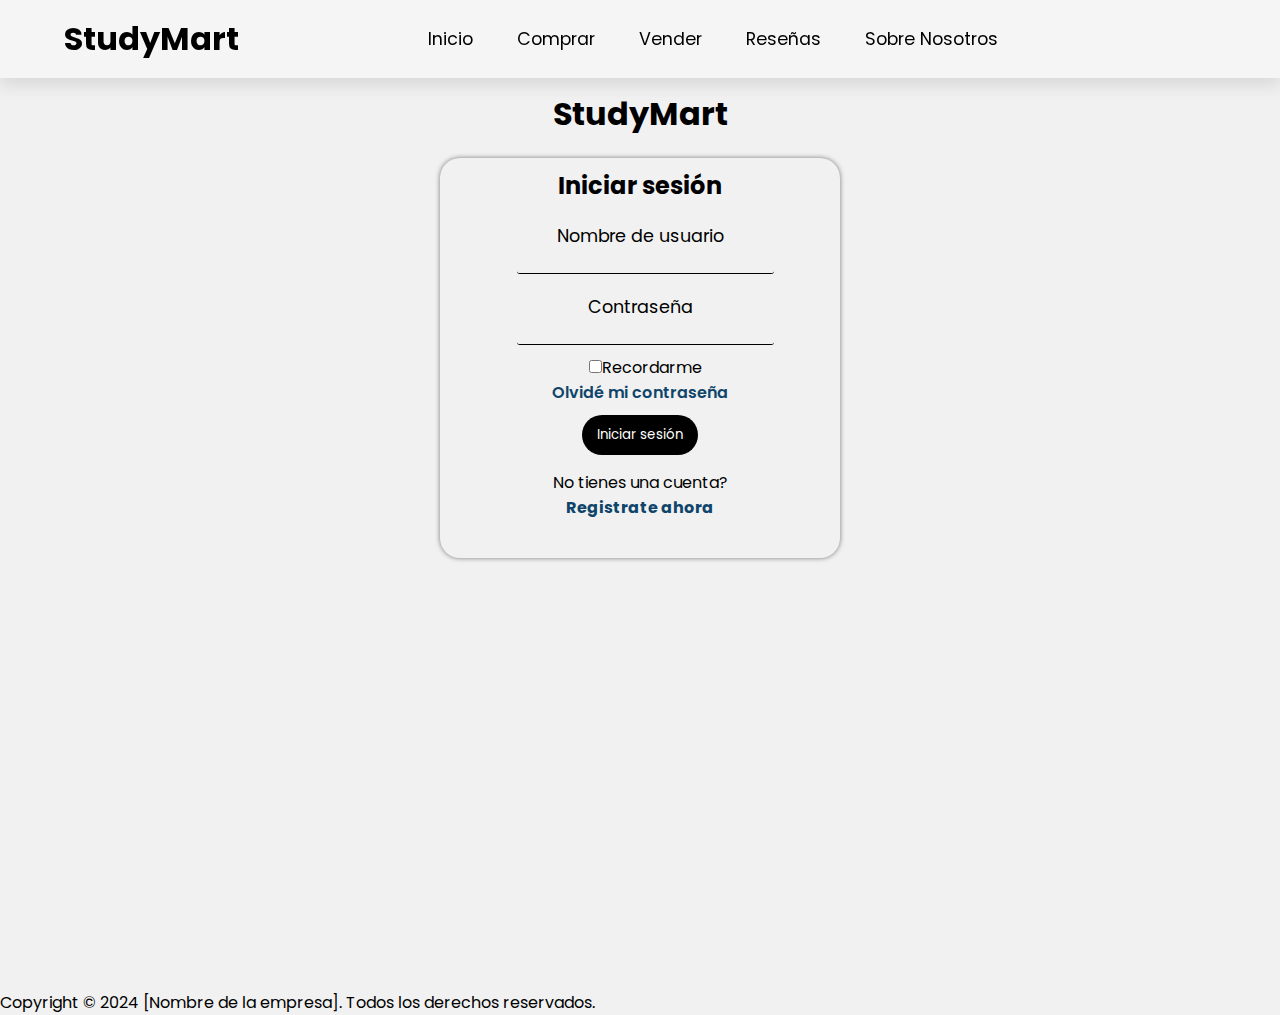
==== login-signup.html @ b03ae29a "new file:   css/loginstyle.css new file:   css/style.css new file:   img/templateItem.png new file: " ====
<!DOCTYPE html>
<html lang="en">
<head>
    <meta charset="UTF-8">
    <meta name="viewport" content="width=device-width, initial-scale=1.0">
    <title>StudyMart</title>
    <link rel="stylesheet" href="css/style.css">
    <link rel="stylesheet" href="css/loginstyle.css">
    <link rel="stylesheet" href="https://cdnjs.cloudflare.com/ajax/libs/font-awesome/6.5.2/css/all.min.css" integrity="sha512-SnH5WK+bZxgPHs44uWIX+LLJAJ9/2PkPKZ5QiAj6Ta86w+fsb2TkcmfRyVX3pBnMFcV7oQPJkl9QevSCWr3W6A==" crossorigin="anonymous" referrerpolicy="no-referrer" />
</head>
<body>
    <header>
        <a href="index.html" class="logo">StudyMart</a>
        <nav>
            <a href="index.html#inicio">Inicio</a>
            <a href="comprar">Comprar</a>
            <a href="vender">Vender</a>
            <a href="#reseñas">Reseñas</a>
            <a href="#Nosotros">Sobre Nosotros</a>
        </nav>
        <div class="iconos">
            <a href="#" class="fas fa-heart"></a>
            <a href="#" class="fas fa-shopping-cart"></a>
            <a href="#" class="fas fa-user"></a>
        </div>
    </header>
    <main class="login-signup">
        <h1>StudyMart</h1>
        <div class="wrapper">
            <div class="logInBox">
                <h2>Iniciar sesión</h2>
                <form>
                    <div class="logInInput">
                        <label>Nombre de usuario <br></label>
                        <span class="icon"><i class="fas fa-user"></i></span>
                        <input type="text" required class="user">
                    </div>
                    <div class="logInInput">
                        <label>Contraseña <br></label>
                        <span class="icon"><i class="fa-solid fa-lock"></i></span>
                        <input type="password" required id="contraseña">
                    </div>
                    <div class="remember-forgot">
                        <label><input type="checkbox">Recordarme</label>
                        <p><a href="#">Olvidé mi contraseña</a></p>
                    </div>
                    <button type="submit" class="loginBtn" id="Loginbtn" onclick="location.href='index.html'">Iniciar sesión</button>
                    <div class="login-register">
                        <p>No tienes una cuenta? </p> <p  class="signUpLink">Registrate ahora</p>
                    </div>
                </form>
            </div>
            <div class="signUpBox">
                <h2>Registrate</h2>
                <form>
                    <div class="logInInput">
                        <label>Nombre de usuario <br></label>
                        <span class="icon"><i class="fa-solid fa-user"></i></i></span>
                        <input type="text" required class="user">
                    </div>
                    <div class="logInInput">
                        <label>Email <br></label>
                        <span class="icon"><i class="fa-solid fa-envelope"></i></span>
                        <input type="email" required>
                    </div>
                    <div class="logInInput">
                        <label>Contraseña <br></label>
                        <span class="icon"><i class="fa-solid fa-lock"></i></span>
                        <input type="password" required>
                    </div>
                    <div class="remember-forgot">
                        <label><input type="checkbox">Acepto los terminos y condiciones</label>
                    </div>
                    <button type="submit" class="registerBtn" id="registerBtn" onclick="location.href='index.html'">Registrate</button>
                    <div class="login-register">
                        <p>Ya tienes una cuenta? </p> <p class="loginLink">Iniciar sesión</a></p>
                    </div>
                </form>
            </div>
        </div>
    </main>
    <footer>
        <div class="creditos">
            <p>Copyright &copy; 2024 [Nombre de la empresa].  Todos los derechos reservados.</p>
        </div>
    </footer>
    <script src="login-signupWrapper.js"></script>
</body>
</html>
---- css/style.css ----
@import url('https://fonts.googleapis.com/css2?family=Poppins:ital,wght@0,100;0,200;0,300;0,400;0,500;0,600;0,700;0,800;0,900;1,100;1,200;1,300;1,400;1,500;1,600;1,700;1,800;1,900&display=swap');
@import url('https://fonts.googleapis.com/css2?family=Baskervville:ital@1&display=swap');

* {
    margin: 0; padding: 0;
    box-sizing: border-box;
    font-family: Poppins, sans-serif;
    outline: none; border: none;
    color: black;
    text-decoration: none;
    transition: .2s linear;
}

html {
    scroll-snap-type: y proximity ;
}

body {
    background: #f1f1f1;
}

@keyframes scroll {
    from {
        opacity: 0;
    }
    to {
        opacity: 1;
    }
}

header {
    position: fixed;
    top: 0; left: 0; right: 0;
    display: flex;
    padding: 15px 5%;
    align-items: center;
    justify-content: space-between;
    z-index: 99;
    box-shadow: 0 .5rem 1rem rgba(0, 0, 0, .1);
    background-color: whitesmoke;
}

header .logo {
    font-size: 2rem;
    font-weight: bolder;
}

header .logo span {
    color: #184B6F;
}

header nav a {
    font-size: 1.1rem;
    padding: 0 20px;
}

header a:hover {
    color: #0F456B;
}

header .iconos {
    font-size: 1.3rem;
}

header .iconos a {
    margin-left: 5px;
    margin-right: 5px;
}

section {
    scroll-snap-align: start;
}

.inicio {
    display: flex;
    align-items: center;
    min-height: 100vh;
    padding: 15px 5%;
    background: url(FOTO!!) no-repeat; /* AGREGAR FOTO DE FONDO */
    background-size: cover;
    background-position: center;
    z-index: 99;
}

.inicio .contenido {
    max-width: 50vw;
    margin-top: 80px;
}

.inicio .contenido h3 {
    font-size: 3.8rem;
}

.inicio .contenido h5 {
    font-size: 2.2rem;
    color: #0F456B;
}

.inicio .contenido p {
    font-size: 1.3rem;
    padding: 0.5rem 0;
    max-width: 650px;
    text-align: justify;
}

.btn {
    display: inline-block;
    border-radius: 40px;
    background: black;
    color: #fff;
    padding: 10px 15px;
    cursor: pointer;
    margin-top: 10px;
}

.btn:hover {
    background-color: #0F456B;
}

.footer {
    bottom: 0;
}

.LosMasVendidos {
    text-align: center;
    animation: scroll 1s linear;
    animation-timeline: scroll();
}

.LosMasVendidos .titulo {
    background-color: #0F456B;
    user-select: none;
}

.LosMasVendidos .titulo h1 {
padding-top: 50px;
color: white;
font-weight: 500;
text-transform: uppercase;
letter-spacing: 8px;
}

.LosMasVendidos .titulo span{
    color: white;
    font-size: 3rem;
}

.LosMasVendidos .content {
    display: flex;
    gap: 50px;
    justify-content: center;
}

.LosMasVendidos .content .item {
    max-width: 30vw;
    margin-top: 15px;
}

.LosMasVendidos .content .item img{
    max-width: 20vw;
    max-height: 100%;
}

.LosMasVendidos .content .item h2{
    font-family: "Baskervville", serif;
    color: #0F456B;
}

.LosMasVendidos a {
    margin-top: 20px;
    border-radius: 10px;
}
---- css/loginstyle.css ----
.login-signup {
    min-height: 100vh;
    margin-top: 90px;
}
.login-signup h1{
    text-align: center;
    margin-bottom: 20px;

}
.wrapper {
    width: 400px;
    height: 400px;
    display: flex;
    justify-content: center;
    background-color: #f1f1f1;
    border-radius: 20px;
    box-shadow: 0 0 5px rgba(0, 0, 0, .5);
    transition: .2s ease;
    margin: auto;
}

.signUpBox {
    display: none;
}

.logInBox h2, .signUpBox h2 {
    margin-top: 10px;
    text-align: center;
}

.logInBox input, .signUpBox input {
    border-bottom: solid .1px ;
    border-radius: 3px;
    margin-left: 10px;
    background-color: #f1f1f1;
}

.logInInput {
    margin: 20px -5px;
    text-align: center;
}

.logInInput label {
    font-size: 1.1rem;
}

.remember-forgot{
    color: black;
    margin: -10px 0 10px;
    align-items: center;
    text-align: center;
}

.remember-forgot p a {
    color: #0F456B;
    font-weight: 600;
}

.remember-forgot p a:hover{
    text-decoration: underline;
}

.loginBtn, .registerBtn {
    display: flex;
    border-radius: 40px;
    margin: auto;
    margin-bottom: 5px;
    background: black;
    color: #fff;
    padding: 10px 15px;
    cursor: pointer;
}

.loginBtn:hover, .registerBtn:hover {
    background-color: #0F456B;
}

.login-register {
    text-align: center;
    margin: 15px 0 10px;
}

.signUpLink, .loginLink{
    color: #0F456B;
    font-weight: bold;
    cursor: pointer;
}

.signUpLink:hover, .loginLink:hover {
    text-decoration: underline ;
}
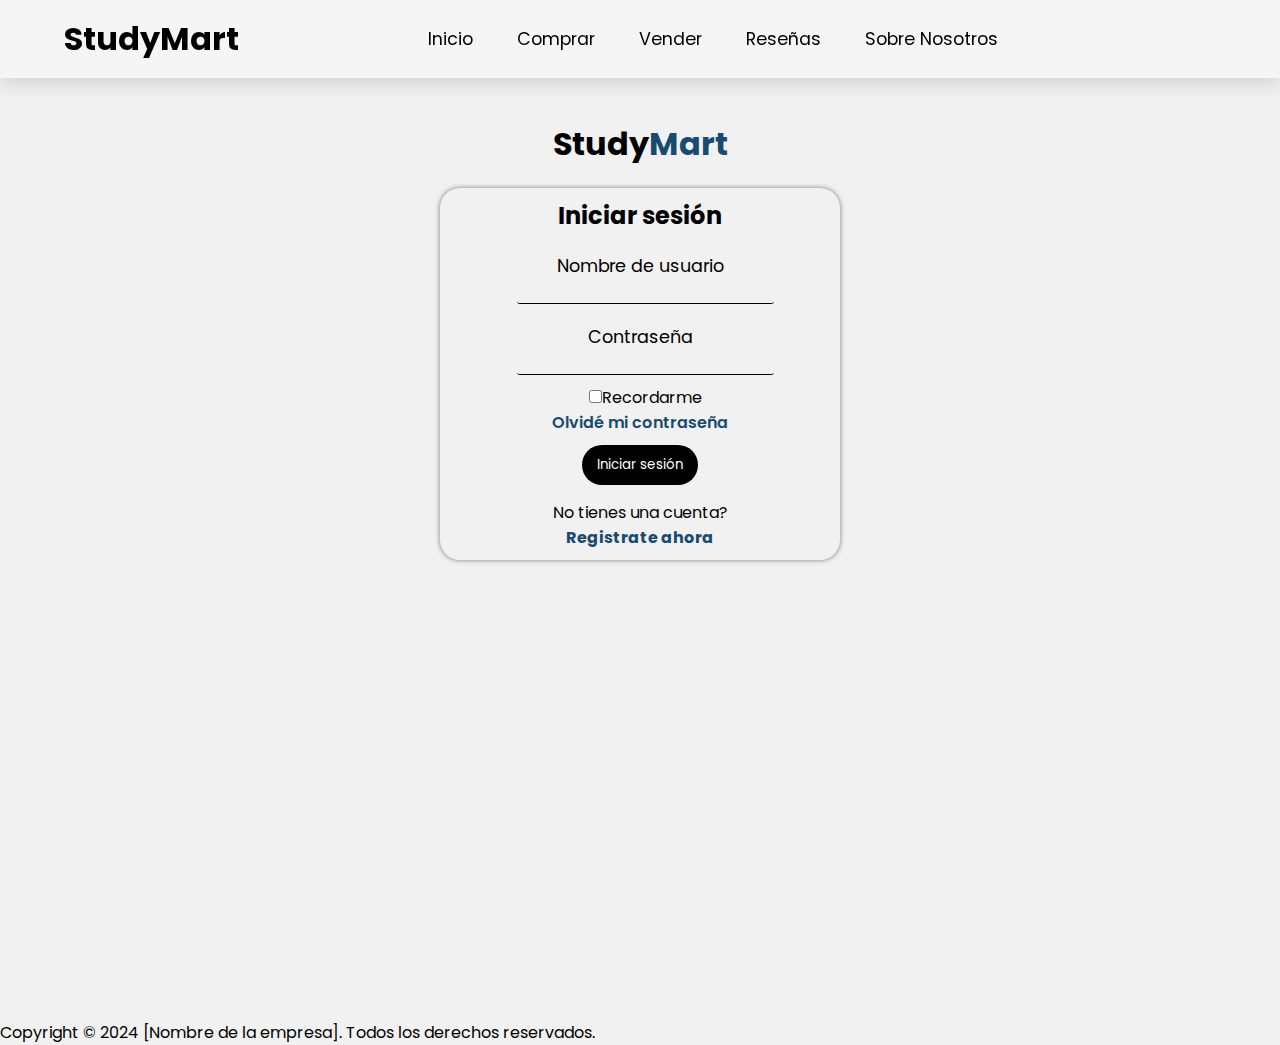
==== commit cd5162a3: "deleted:    css/gridstyle.css modified:   css/loginstyle.css modified:   css/style.css modified:   i" ====
--- a/login-signup.html
+++ b/login-signup.html
@@ -10,7 +10,7 @@
 </head>
 <body>
     <header>
-        <a href="index.html" class="logo">StudyMart</a>
+        <a href="index.html" class="logo">Study<span>Mart</span></a>
         <nav>
             <a href="index.html#inicio">Inicio</a>
             <a href="comprar">Comprar</a>
@@ -25,7 +25,7 @@
         </div>
     </header>
     <main class="login-signup">
-        <h1>StudyMart</h1>
+        <h1>Study<span>Mart</span></h1>
         <div class="wrapper">
             <div class="logInBox">
                 <h2>Iniciar sesión</h2>
--- a/css/style.css
+++ b/css/style.css
@@ -1,5 +1,11 @@
 @import url('https://fonts.googleapis.com/css2?family=Poppins:ital,wght@0,100;0,200;0,300;0,400;0,500;0,600;0,700;0,800;0,900;1,100;1,200;1,300;1,400;1,500;1,600;1,700;1,800;1,900&display=swap');
-@import url('https://fonts.googleapis.com/css2?family=Baskervville:ital@1&display=swap');
+@import url('https://fonts.googleapis.com/css2?family=Merriweather:ital@1&display=swap');
+
+:root {
+    --clr-text-main: black;
+    --clr-accent: #0F456B;
+    --clr-accent-sec: #6DB8C1;
+}
 
 * {
     margin: 0; padding: 0;
@@ -12,20 +18,12 @@
 }
 
 html {
-    scroll-snap-type: y proximity ;
+    /* scroll-snap-type: y proximity; */
+    scroll-behavior: smooth;
 }
 
 body {
     background: #f1f1f1;
-}
-
-@keyframes scroll {
-    from {
-        opacity: 0;
-    }
-    to {
-        opacity: 1;
-    }
 }
 
 header {
@@ -45,8 +43,8 @@
     font-weight: bolder;
 }
 
-header .logo span {
-    color: #184B6F;
+.mart {
+    color: var(--clr-accent);
 }
 
 header nav a {
@@ -55,7 +53,7 @@
 }
 
 header a:hover {
-    color: #0F456B;
+    color: var(--clr-accent);
 }
 
 header .iconos {
@@ -68,7 +66,7 @@
 }
 
 section {
-    scroll-snap-align: start;
+    /* scroll-snap-align: start; */
 }
 
 .inicio {
@@ -93,11 +91,11 @@
 
 .inicio .contenido h5 {
     font-size: 2.2rem;
-    color: #0F456B;
+    color: var(--clr-accent);
 }
 
 .inicio .contenido p {
-    font-size: 1.3rem;
+    font-size: 1.4rem;
     padding: 0.5rem 0;
     max-width: 650px;
     text-align: justify;
@@ -114,7 +112,7 @@
 }
 
 .btn:hover {
-    background-color: #0F456B;
+    background-color: var(--clr-accent);
 }
 
 .footer {
@@ -123,21 +121,21 @@
 
 .LosMasVendidos {
     text-align: center;
-    animation: scroll 1s linear;
-    animation-timeline: scroll();
+    padding-top: 5vh;
+    margin-bottom: 10vh;
 }
 
 .LosMasVendidos .titulo {
-    background-color: #0F456B;
+    background-color: var(--clr-accent);
     user-select: none;
 }
 
 .LosMasVendidos .titulo h1 {
-padding-top: 50px;
-color: white;
-font-weight: 500;
-text-transform: uppercase;
-letter-spacing: 8px;
+    padding-top: 50px;
+    color: white;
+    font-weight: 500;
+    text-transform: uppercase;
+    letter-spacing: 8px;
 }
 
 .LosMasVendidos .titulo span{
@@ -152,8 +150,14 @@
 }
 
 .LosMasVendidos .content .item {
-    max-width: 30vw;
+    max-width: 25vw;
     margin-top: 15px;
+    border-radius: 5px;
+}
+
+.LosMasVendidos .content .item:hover {
+    transform: scale(1.15);
+    box-shadow: 0 .5rem 1rem rgba(0, 0, 0, .1);
 }
 
 .LosMasVendidos .content .item img{
@@ -162,12 +166,68 @@
 }
 
 .LosMasVendidos .content .item h2{
-    font-family: "Baskervville", serif;
-    color: #0F456B;
+    font-family: "Merriweather", serif;
+    color: var(--clr-accent);
+    font-style: italic;
 }
 
 .LosMasVendidos a {
-    margin-top: 20px;
+    margin-top: 1.5%;
     border-radius: 10px;
 }
 
+.categorias .titulo {
+    margin-bottom: 20px;
+}
+
+.categorias .content {
+    display: flex;
+    gap: 20px;
+    justify-content: center;
+}
+
+.categorias .content div {
+    background-color: red;
+    min-width: 220px;
+    min-height: 300px;
+}
+
+.Nosotros {
+    margin-top: 5vh;
+}
+
+.Nosotros .title {
+    text-align: justify;
+    padding: .5em 2em;
+}
+
+.columnas {
+    display: flex;
+    gap: 2em;
+    margin: 2em 2em;
+}
+
+.columnas h3 {
+    font-size: 28px;
+    color: var(--clr-accent-sec);
+    -webkit-text-stroke: 1px var(--clr-accent);
+}
+
+.columnas div {
+    flex-basis: 100%;
+    height: 50vh;
+    border-radius: 5px;
+    box-shadow: 0 .5rem 1rem rgba(0, 0, 0, .1);
+}
+
+.columnas div > *{
+    margin: .5em 2em ;
+    list-style: none;
+    text-align: center;
+}
+
+.columnas li {
+    font-size: 24px;
+    line-height: 2ch;
+}
+
--- a/css/loginstyle.css
+++ b/css/loginstyle.css
@@ -1,15 +1,18 @@
 .login-signup {
     min-height: 100vh;
-    margin-top: 90px;
+    margin-top: 120px;
 }
 .login-signup h1{
     text-align: center;
     margin-bottom: 20px;
+}
 
+.login-signup h1 span {
+    color: #184B6F;
 }
 .wrapper {
     width: 400px;
-    height: 400px;
+    height: 50%;
     display: flex;
     justify-content: center;
     background-color: #f1f1f1;
@@ -52,7 +55,7 @@
 }
 
 .remember-forgot p a {
-    color: #0F456B;
+    color: #184B6F;
     font-weight: 600;
 }
 
@@ -72,7 +75,7 @@
 }
 
 .loginBtn:hover, .registerBtn:hover {
-    background-color: #0F456B;
+    background-color: #184B6F;
 }
 
 .login-register {
@@ -81,7 +84,7 @@
 }
 
 .signUpLink, .loginLink{
-    color: #0F456B;
+    color: #184B6F;
     font-weight: bold;
     cursor: pointer;
 }
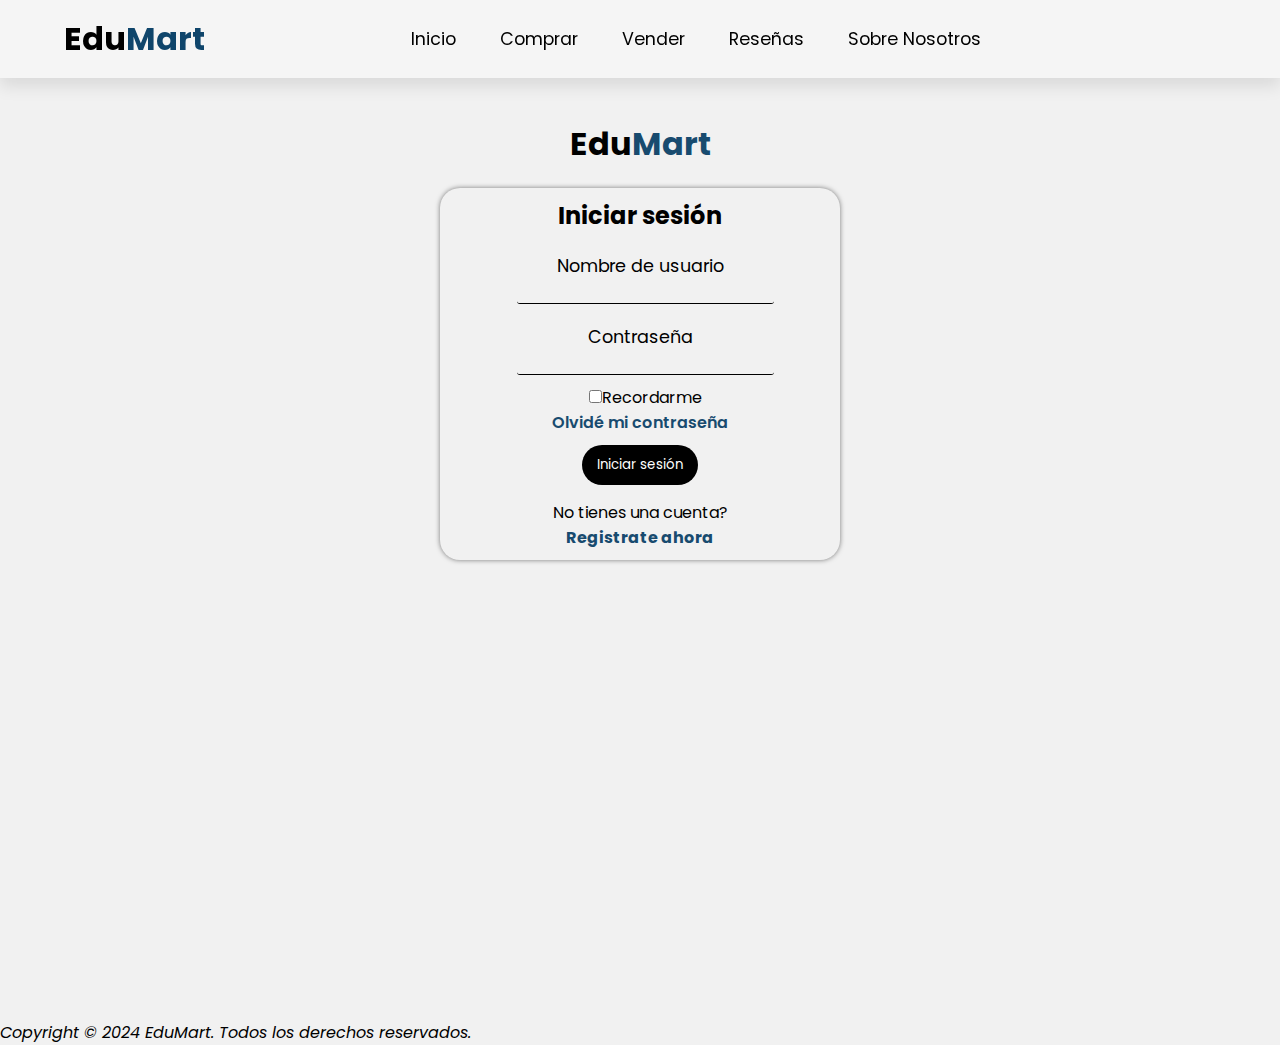
==== commit be5889c8: "new file:   carousel.js modified:   css/style.css modified:   index.html modified:   login-signup.ht" ====
--- a/login-signup.html
+++ b/login-signup.html
@@ -3,14 +3,14 @@
 <head>
     <meta charset="UTF-8">
     <meta name="viewport" content="width=device-width, initial-scale=1.0">
-    <title>StudyMart</title>
+    <title>EduMart</title>
     <link rel="stylesheet" href="css/style.css">
     <link rel="stylesheet" href="css/loginstyle.css">
     <link rel="stylesheet" href="https://cdnjs.cloudflare.com/ajax/libs/font-awesome/6.5.2/css/all.min.css" integrity="sha512-SnH5WK+bZxgPHs44uWIX+LLJAJ9/2PkPKZ5QiAj6Ta86w+fsb2TkcmfRyVX3pBnMFcV7oQPJkl9QevSCWr3W6A==" crossorigin="anonymous" referrerpolicy="no-referrer" />
 </head>
 <body>
     <header>
-        <a href="index.html" class="logo">Study<span>Mart</span></a>
+        <a href="index.html" class="logo">Edu<span class="mart">Mart</span></a>
         <nav>
             <a href="index.html#inicio">Inicio</a>
             <a href="comprar">Comprar</a>
@@ -25,7 +25,7 @@
         </div>
     </header>
     <main class="login-signup">
-        <h1>Study<span>Mart</span></h1>
+        <h1>Edu<span>Mart</span></h1>
         <div class="wrapper">
             <div class="logInBox">
                 <h2>Iniciar sesión</h2>
@@ -81,7 +81,7 @@
     </main>
     <footer>
         <div class="creditos">
-            <p>Copyright &copy; 2024 [Nombre de la empresa].  Todos los derechos reservados.</p>
+            <p>Copyright &copy; 2024 EduMart.  Todos los derechos reservados.</p>
         </div>
     </footer>
     <script src="login-signupWrapper.js"></script>
--- a/css/style.css
+++ b/css/style.css
@@ -5,6 +5,7 @@
     --clr-text-main: black;
     --clr-accent: #0F456B;
     --clr-accent-sec: #6DB8C1;
+
 }
 
 * {
@@ -18,13 +19,15 @@
 }
 
 html {
-    /* scroll-snap-type: y proximity; */
     scroll-behavior: smooth;
+    scroll-padding: 9vh;
 }
 
 body {
     background: #f1f1f1;
 }
+
+/* Inicio header */
 
 header {
     position: fixed;
@@ -65,9 +68,15 @@
     margin-right: 5px;
 }
 
+/* Fin header */
+
 section {
-    /* scroll-snap-align: start; */
-}
+    height: 100vh;
+    scroll-snap-align: start; 
+    scroll-snap-stop: always;
+}
+
+/* Inicio Hero */
 
 .inicio {
     display: flex;
@@ -100,7 +109,9 @@
     max-width: 650px;
     text-align: justify;
 }
-
+/* fin hero */
+
+/* botones */
 .btn {
     display: inline-block;
     border-radius: 40px;
@@ -114,15 +125,19 @@
 .btn:hover {
     background-color: var(--clr-accent);
 }
+/* fin botones */
 
 .footer {
     bottom: 0;
 }
 
+.creditos p {
+    font-style: italic;
+}
+
+/* Inicio section los mas vendidos */
 .LosMasVendidos {
     text-align: center;
-    padding-top: 5vh;
-    margin-bottom: 10vh;
 }
 
 .LosMasVendidos .titulo {
@@ -147,6 +162,7 @@
     display: flex;
     gap: 50px;
     justify-content: center;
+    margin-top: 2.5vh;
 }
 
 .LosMasVendidos .content .item {
@@ -172,29 +188,76 @@
 }
 
 .LosMasVendidos a {
-    margin-top: 1.5%;
+    margin-top: 10vh;
     border-radius: 10px;
 }
-
-.categorias .titulo {
-    margin-bottom: 20px;
-}
-
-.categorias .content {
-    display: flex;
-    gap: 20px;
-    justify-content: center;
-}
-
-.categorias .content div {
-    background-color: red;
-    min-width: 220px;
-    min-height: 300px;
-}
-
-.Nosotros {
-    margin-top: 5vh;
-}
+/* Fin los más vendidos */
+
+/* Inicio categorías */
+.categorias {
+    display: flex;
+    align-items: center;
+    justify-content: center;
+}
+
+.contenedor {
+    width: 100vw;
+    padding: 2rem;
+    padding-left: 5vh;
+}
+.contenedor h2 {
+    margin-bottom: 1rem;
+}
+
+.carousel {
+    display: flex;
+    align-items: center;
+    justify-content: center;
+    position: relative;
+    width: 100;
+    height: 10vh;
+    background: linear-gradient(90deg, var(--clr-accent), var(--clr-accent-sec));
+    border-radius: 10px;
+    box-shadow: 2px 3px 5px rgba(0, 0, 0, .2);
+}
+
+.carousel-contenido {
+    display: flex;
+    align-items: center;
+    justify-content: center;
+    position: absolute;
+    width: calc(100% - 150px);
+}
+.carousel-contenido .cat {
+    width: 15vw;
+    margin-right: 1rem;
+    padding: 1.2rem;
+    background: #ffff;
+    border-radius: 10px;
+    box-shadow: 1 3px 5px rgba(0,0,0,0.1);
+}
+
+.btn-izq,
+.btn-der {
+    position: absolute;
+    width: 50px;
+    height: 50px;
+    border-radius: 50%;
+    transform: translateY(-50%) ;
+    cursor: pointer;
+    box-shadow: 0 10px 30px rgba(0, 0, 0, .4);
+}
+
+.btn-izq {
+    left: .5rem;
+}
+
+.btn-der {
+    right: .5rem;
+}
+/* Fin categorías */
+
+/* Inicio Sobre Nosotros */
 
 .Nosotros .title {
     text-align: justify;
@@ -217,7 +280,7 @@
     flex-basis: 100%;
     height: 50vh;
     border-radius: 5px;
-    box-shadow: 0 .5rem 1rem rgba(0, 0, 0, .1);
+    box-shadow: 0 .5rem 1rem rgba(0, 0, 0, .2);
 }
 
 .columnas div > *{
